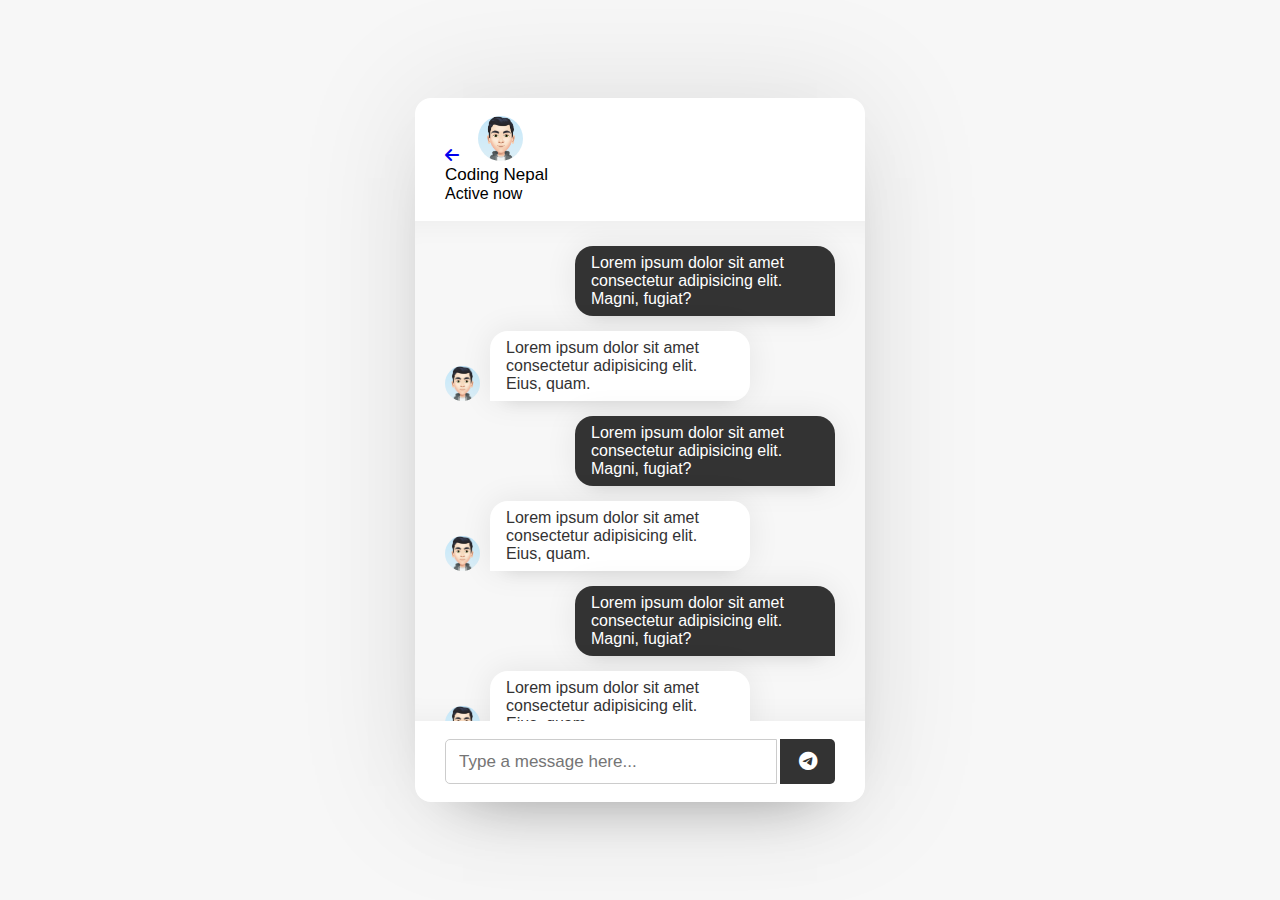
==== chat.html @ 41789617 "completed the users chat front end" ====
<!DOCTYPE html>
<html lang="en">
<head>
    <meta charset="UTF-8">
    <meta http-equiv="X-UA-Compatible" content="IE=edge">
    <meta name="viewport" content="width=device-width, initial-scale=1.0">
    <link rel="stylesheet" href="style.css">

    <link rel="stylesheet" href="https://cdnjs.cloudflare.com/ajax/libs/font-awesome/6.0.0/css/all.min.css" integrity="sha512-9usAa10IRO0HhonpyAIVpjrylPvoDwiPUiKdWk5t3PyolY1cOd4DSE0Ga+ri4AuTroPR5aQvXU9xC6qOPnzFeg==" crossorigin="anonymous" referrerpolicy="no-referrer" />
    <title>PHP Realtime Chat App</title>
</head>
<body>
    <div class="wrapper">
        <section class="chat-area">
           <header>
               <div class="content">
                   <a href="#"><i class="fas fa-arrow-left"></i></a>
                   <img src="img.png" alt="">
                   <div class="details">
                        <span>Coding Nepal</span>
                        <p>Active now</p>
                   </div>                   
               </div>
           </header>
            <div class="chat-box">
                <div class="chat outgoing">
                    <div class="details">
                        <p>Lorem ipsum dolor sit amet consectetur adipisicing elit. Magni, fugiat?</p>
                    </div>
                </div>
                <div class="chat incoming">
                    <img src="img.png" alt="">
                    <div class="details">
                        <p>Lorem ipsum dolor sit amet consectetur adipisicing elit. Eius, quam.</p>
                    </div>
                </div>
                <div class="chat outgoing">
                    <div class="details">
                        <p>Lorem ipsum dolor sit amet consectetur adipisicing elit. Magni, fugiat?</p>
                    </div>
                </div>
                <div class="chat incoming">
                    <img src="img.png" alt="">
                    <div class="details">
                        <p>Lorem ipsum dolor sit amet consectetur adipisicing elit. Eius, quam.</p>
                    </div>
                </div>
                <div class="chat outgoing">
                    <div class="details">
                        <p>Lorem ipsum dolor sit amet consectetur adipisicing elit. Magni, fugiat?</p>
                    </div>
                </div>
                <div class="chat incoming">
                    <img src="img.png" alt="">
                    <div class="details">
                        <p>Lorem ipsum dolor sit amet consectetur adipisicing elit. Eius, quam.</p>
                    </div>
                </div>
                <div class="chat outgoing">
                    <div class="details">
                        <p>Lorem ipsum dolor sit amet consectetur adipisicing elit. Magni, fugiat?</p>
                    </div>
                </div>
                <div class="chat incoming">
                    <img src="img.png" alt="">
                    <div class="details">
                        <p>Lorem ipsum dolor sit amet consectetur adipisicing elit. Eius, quam.</p>
                    </div>
                </div>
            </div>
            <form action="" class="typing-area">
                <input type="text" placeholder="Type a message here...">
                <button><i class="fab fa-telegram-plane"></i></button>
            </form>
        </section>

    </div>

    <!-- JS Scripts -->
    <script src="https://cdnjs.cloudflare.com/ajax/libs/jquery/3.6.0/jquery.min.js" integrity="sha512-894YE6QWD5I59HgZOGReFYm4dnWc1Qt5NtvYSaNcOP+u1T9qYdvdihz0PPSiiqn/+/3e7Jo4EaG7TubfWGUrMQ==" crossorigin="anonymous" referrerpolicy="no-referrer"></script>
</body>
</html>
---- style.css ----
*{
    margin: 0;
    padding: 0;
    box-sizing: border-box;
    text-decoration: none;
    font-family: 'Poppins', sans-serif;
}
body {
    display: flex;
    align-items: center;
    justify-content: center;
    min-height: 100vh;
    background: #f7f7f7;
}
.wrapper {
    background: #fff;
    width: 450px;
    border-radius: 16px;
    box-shadow: 0 0 128px 0 rgba(0,0,0,0.1),
            0 32px 64px -48px rgba(0,0,0,0.5);
}

/* Signup Form CSS Code */    
.form {
    padding: 25px 30px;
}.form header {
    font-size: 25px;
    font-weight: 600;
    padding-bottom: 10px;
    border-bottom: 1px solid #e6e6e6;
}
.form form{
    margin: 20px 0;
}
.form form .error-txt {
    color: #721c24;
    background: #f8d7da;
    padding: 8px 10px;
    text-align: center;
    border-radius:  5px;
    margin-bottom: 10px;
    border: 1px solid #f5c6cb;
}
.form form .name-details {
    display:flex ;
}
form .name-details .field:first-child {
    /* first-child?? */
    margin-right: 10px;
}
form .name-details .field:first-child {
    /* last-child?? */
    margin-left: 10px;
}
.form form .field {
    display: flex;
    position: relative;
    flex-direction: column;
    margin-bottom: 10px;
}
.form form .field label {
    margin-bottom: 2px;
}
.form form .field input {
    outline: none;
}
.form form .input input {
    height: 40px;
    width: 100%;
    font-size: 16px;
    padding: 0 10px;
    border: 1px solid #ccc;
    border-radius: 5px;
}
.form form .image input {
    font-size: 17px;
}
.form form .button input{
    margin-top: 13px;
    height: 45px;
    border: none;
    font-size: 17px;
    font-weight: 400;
    background: #333;
    color: #fff;
    border-radius: 5px;
    cursor: pointer;
}
.form form .field i {
    /* checkout the effects ?? */
    position: absolute;
    right: 15px;
    color: #ccc;
    top: 70%;
    transform: translateY(-50%);
    cursor: pointer;
}
.form .link {
    text-align:center;
    margin: 10px 0;
    font-size: 17px;
}
.form .link a {
    color: #333;
}
.form .link a:hover {
    text-decoration: underline;
}

/* Users Area CSS Code */
.users {
    padding: 25px 30px;
}
.users header, 
.users-list a {
    display: flex;
    align-items: center;
    padding-bottom: 20px;
    justify-content: space-between;
    border-bottom: 1px solid #e6e6e6;
}
.wrapper img {
    /* Object fit?? */
    object-fit: cover;
    border-radius: 50%;
}
:is(.users, .users-list) .content {
    display: flex;
    align-items: center;
}
.users header .content img {
    height: 50px;
    width: 50px;
}
:is(.users, .users-list) .details {
    color: #000;
    margin-left: 15px;
}
:is(.users, .users-list) .details span {
    font-size: 18px;
    font-weight: 500;
}
.users header .logout {
    color: #fff;
    font-size: 17px;
    padding: 7px 15px;
    background: #333;
    border-radius: 5px;
}
.users .search {
    margin: 20px 0;
    display: flex;
    position: relative;
    align-items: center;
    justify-content: space-between;
}
.users .search .text {
    font-size: 18px;
}
.users .search input {
    position: absolute;
    height: 42px;
    width: calc(100% - 50px);
    border: 1px solid #ccc;
    padding: 0 13px;
    font-size: 16px;
    border-radius: 5px 0 0 5px;
    outline: none;
}
.users .search button {
    width: 47px;
    height: 42px;
    border: none;
    outline: none;
    color: #fff;
    background: #333;
    cursor: pointer;
    font-size: 17px;
    border-radius: 0 5px 5px 0;
}
.users-list {
    max-height: 350px;
    overflow-y: auto;
}
:is(.users-list, .chat-box)::-webkit-scrollbar {
    width: 0px;
}
.users-list a {
    margin-bottom: 15px;
    /* pagebreak ?? */
    page-break-after: 10px;
    padding-right: 15px;
    border-bottom-color: #f1f1f1;

}
.users-list a:last-child {
    border: none;
    margin-bottom: 0;
}
.users-list a .content img {
    height: 40px;
    width: 40px;
}
.users-list a .content p {
    color: #67676a;
}
.users-list a .status-dot {
    font-size: 12px;
    color: #468669;
}
/* We'll use this class name in php to show offline status */
.users-list a .status-dot.offline {
    color: #ccc;
}

/* Chat area CSS */
.chat-area header {
    display: flex;
    align-items: center;
    padding: 18px 30px;
}
.chat-area header .back-icon {
    font-size: 18px;
    color: #333;
}
.chat-area header img {
    height: 45px;
    width: 45px;
    margin: 0 15px;
}
.chat-area header .details span {
    font-size: 17px;
    font-weight: 500;
}
.chat-box {
    position: relative;
    /* height: 500px; */
    min-height: 500px;
    max-height: 500px;
    overflow-y: auto;
    padding: 10px 30px 20px 30px;
    background-color: #f7f7f7;
    padding: 10px 30px 20px 30px;
    box-shadow: inset 0 32px 32px -32px rgb(0 0 0 / 5%),
                inset 0 -32px 32px -32px rgb(0 0 0 / 5%);
}
.chat-box .text {
    position: absolute;
    top: 45%;
    left: 50%;
    width: calc(100%-50px);
    text-align: center;
    transform: translate(-50%, -50%);
}
.chat-box .chat {
    margin: 15px 0;
}
.chat-box .chat p {
    word-wrap: break-word;
    padding: 8px 16px;
    box-shadow: 0 0 32px rgb(0 0 0 / 8%),
                0rem 16px 16px -16px rgb(0 0 0 / 10%);
}
.chat-box .outgoing {
    display: flex;
}
.chat-box .outgoing {
    display: flex;
}
.chat-box .outgoing .details {
    margin-left: auto;
    max-width: calc(100% - 130px);
}
.outgoing .details p {
    background: #333;
    color: #fff;
    border-radius: 18px 18px 0 18px;
}
.chat-box .incoming {
    display: flex;
    align-items: flex-end;
}
.chat-box .incoming img {
    height: 35px;
    width: 35px;
}
.incoming .details {
    margin-left: 10px;
    margin-right: auto;
    max-width: calc(100% - 130px);
}
.incoming .details p {
    color: #333;
    background: #fff;
    border-radius: 18px 18px 18px 0;
}
.chat-area .typing-area {
    padding: 18px 30px;
    display: flex;
    justify-content: space-between;
}
.typing-area input {
    height: 45px;
    width: calc(100% - 58px);
    font-size: 17px;
    border: 1px solid #ccc;
    padding: 0 13px;
    border-radius: 5px 0 0 5px;
    outline: none;
}
.typing-area button {
    width: 55px;
    border: none;
    outline: none;
    background: #333;
    color: #fff;
    font-size: 19px;
    cursor: pointer;
    border-radius: 0 5px 5px 0;
}
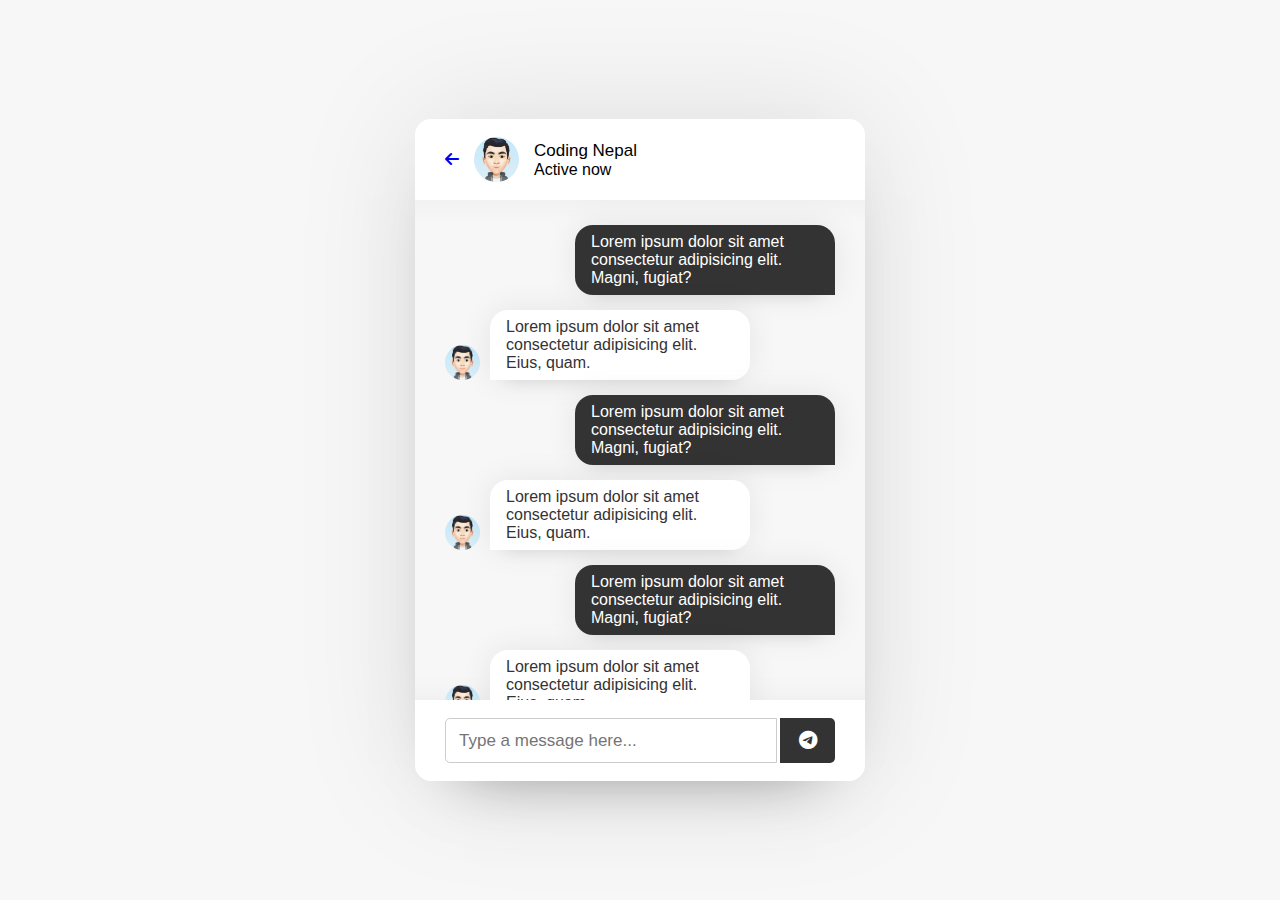
==== commit 239aff5d: "added password show and hide functionality" ====
--- a/chat.html
+++ b/chat.html
@@ -13,14 +13,14 @@
     <div class="wrapper">
         <section class="chat-area">
            <header>
-               <div class="content">
+               
                    <a href="#"><i class="fas fa-arrow-left"></i></a>
                    <img src="img.png" alt="">
                    <div class="details">
                         <span>Coding Nepal</span>
                         <p>Active now</p>
                    </div>                   
-               </div>
+               
            </header>
             <div class="chat-box">
                 <div class="chat outgoing">
@@ -78,5 +78,7 @@
 
     <!-- JS Scripts -->
     <script src="https://cdnjs.cloudflare.com/ajax/libs/jquery/3.6.0/jquery.min.js" integrity="sha512-894YE6QWD5I59HgZOGReFYm4dnWc1Qt5NtvYSaNcOP+u1T9qYdvdihz0PPSiiqn/+/3e7Jo4EaG7TubfWGUrMQ==" crossorigin="anonymous" referrerpolicy="no-referrer"></script>
+
+    <script src="javascript/pass-show-hide.js"></script>
 </body>
 </html>--- a/style.css
+++ b/style.css
@@ -94,6 +94,11 @@
     top: 70%;
     transform: translateY(-50%);
     cursor: pointer;
+}
+.form form .field i.active::before {
+    /* ?? */
+    color: #333;
+    content: "\f070";
 }
 .form .link {
     text-align:center;
